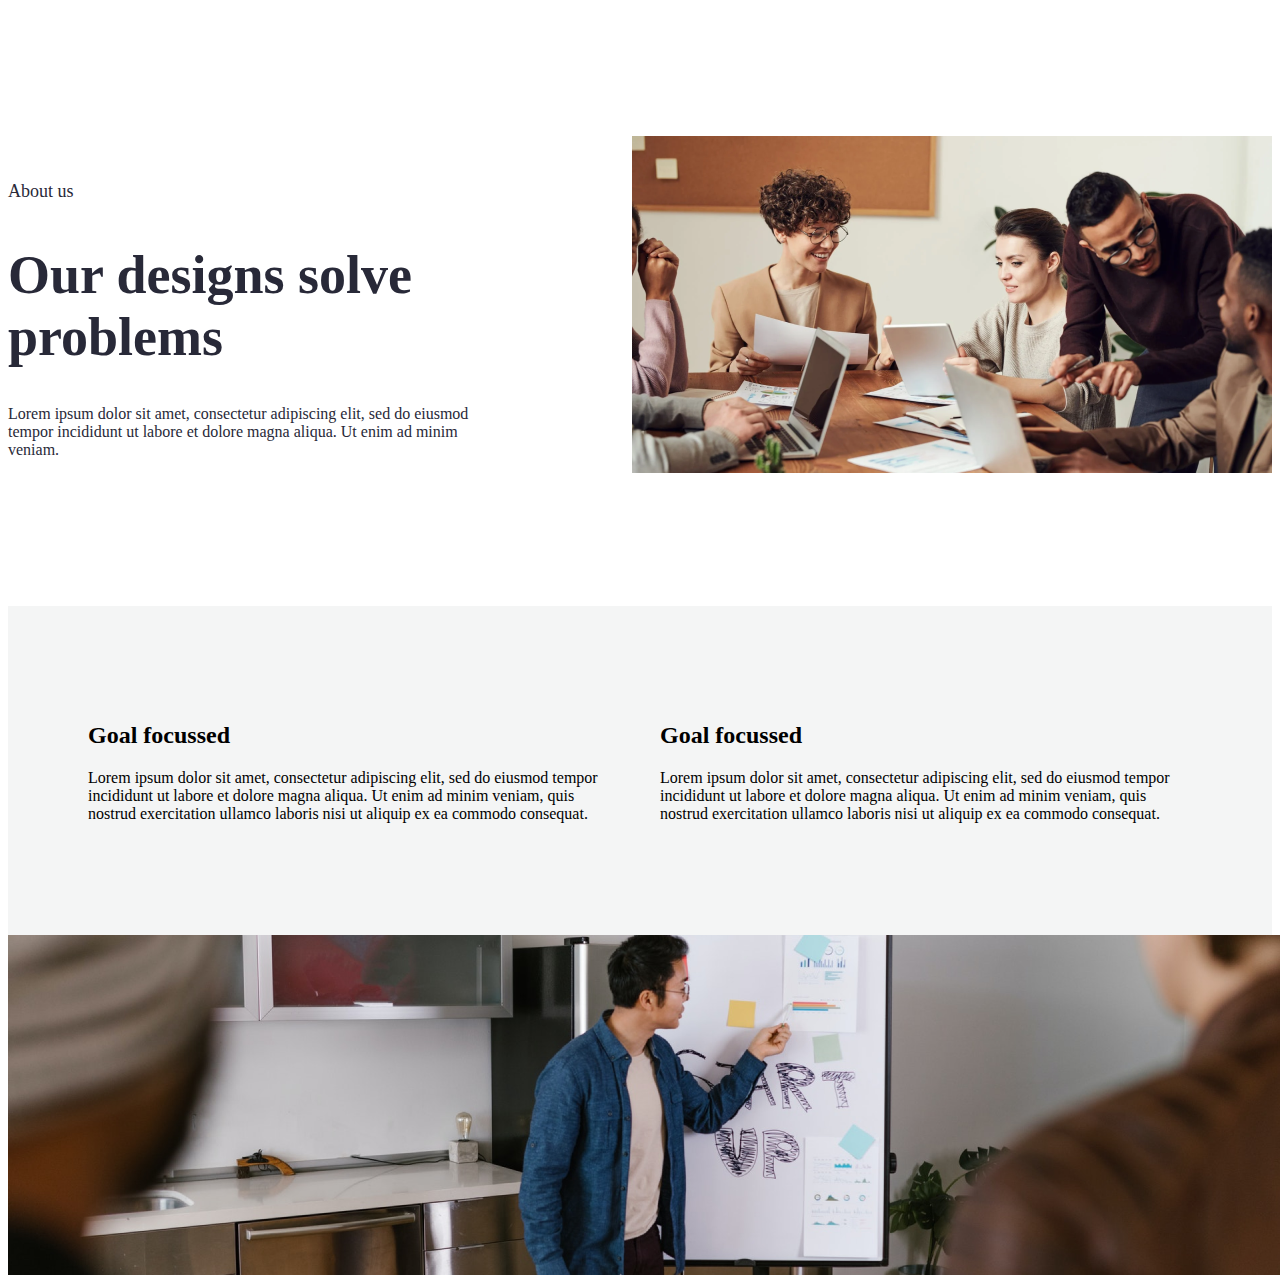
==== about.html @ 91100d7e "aa" ====
<!doctype html>
<html lang="en">
  <head>
    <meta charset="utf-8">
    <meta name="viewport" content="width=device-width, initial-scale=1">
    <title>Bootstrap demo</title>
    <link rel="stylesheet" href="css/about-as.min.css">
    <link href="https://cdn.jsdelivr.net/npm/bootstrap@5.3.0/dist/css/bootstrap.min.css" rel="stylesheet" integrity="sha384-9ndCyUaIbzAi2FUVXJi0CjmCapSmO7SnpJef0486qhLnuZ2cdeRhO02iuK6FUUVM" crossorigin="anonymous">
 </head>
  <body>
    
    <section class="solve">
      <div class="container-sm">
        <div class="solve__hed">
          <div class="solve__hed-titule">
            <h6>About us</h6>
            <h1>Our designs solve problems</h1>
            <p>Lorem ipsum dolor sit amet, consectetur adipiscing elit, sed do eiusmod tempor incididunt ut labore et dolore magna aliqua. Ut enim ad minim veniam.</p>
          </div>
          <div class="solve__hed-img" >
            <img src="img/about-us1.png" alt="">
          </div>
        </div>
        <div class="focussed1">
            <div class="focussed" >
              <div>
              <h2>Goal focussed</h2>
              <p>Lorem ipsum dolor sit amet, consectetur adipiscing elit, sed do eiusmod tempor incididunt ut labore et dolore magna aliqua. Ut enim ad minim veniam, quis nostrud exercitation ullamco laboris nisi ut aliquip ex ea commodo consequat.</p>
            </div>
            <div>
              <h2>Goal focussed</h2>
              <p>Lorem ipsum dolor sit amet, consectetur adipiscing elit, sed do eiusmod tempor incididunt ut labore et dolore magna aliqua. Ut enim ad minim veniam, quis nostrud exercitation ullamco laboris nisi ut aliquip ex ea commodo consequat.</p>
            </div>
           
          </div>
           <img src="img/about-as2.png" alt="1">
         </div>
      </div>
    </section>




   <script src="https://cdn.jsdelivr.net/npm/bootstrap@5.3.0/dist/js/bootstrap.bundle.min.js" integrity="sha384-geWF76RCwLtnZ8qwWowPQNguL3RmwHVBC9FhGdlKrxdiJJigb/j/68SIy3Te4Bkz" crossorigin="anonymous"></script>
  </body>
 </html>
---- css/about-as.min.css ----
.solve{padding-top:128px}.solve .solve__hed{display:flex;justify-content:center;gap:48px;align-items:center}.solve .solve__hed .solve__hed-titule h6{color:#282938;font-size:18px;font-style:normal;font-weight:500}.solve .solve__hed .solve__hed-titule h1{margin-top:8;color:#282938;font-size:54px;font-style:normal;font-weight:600}.solve .solve__hed .solve__hed-titule p{margin-top:32px;width:484px;color:#282938;font-size:16px;font-style:normal;font-weight:400}.solve .focussed{padding:96px 80px;background-color:#f4f5f5;margin-top:128px;gap:40px;display:flex}
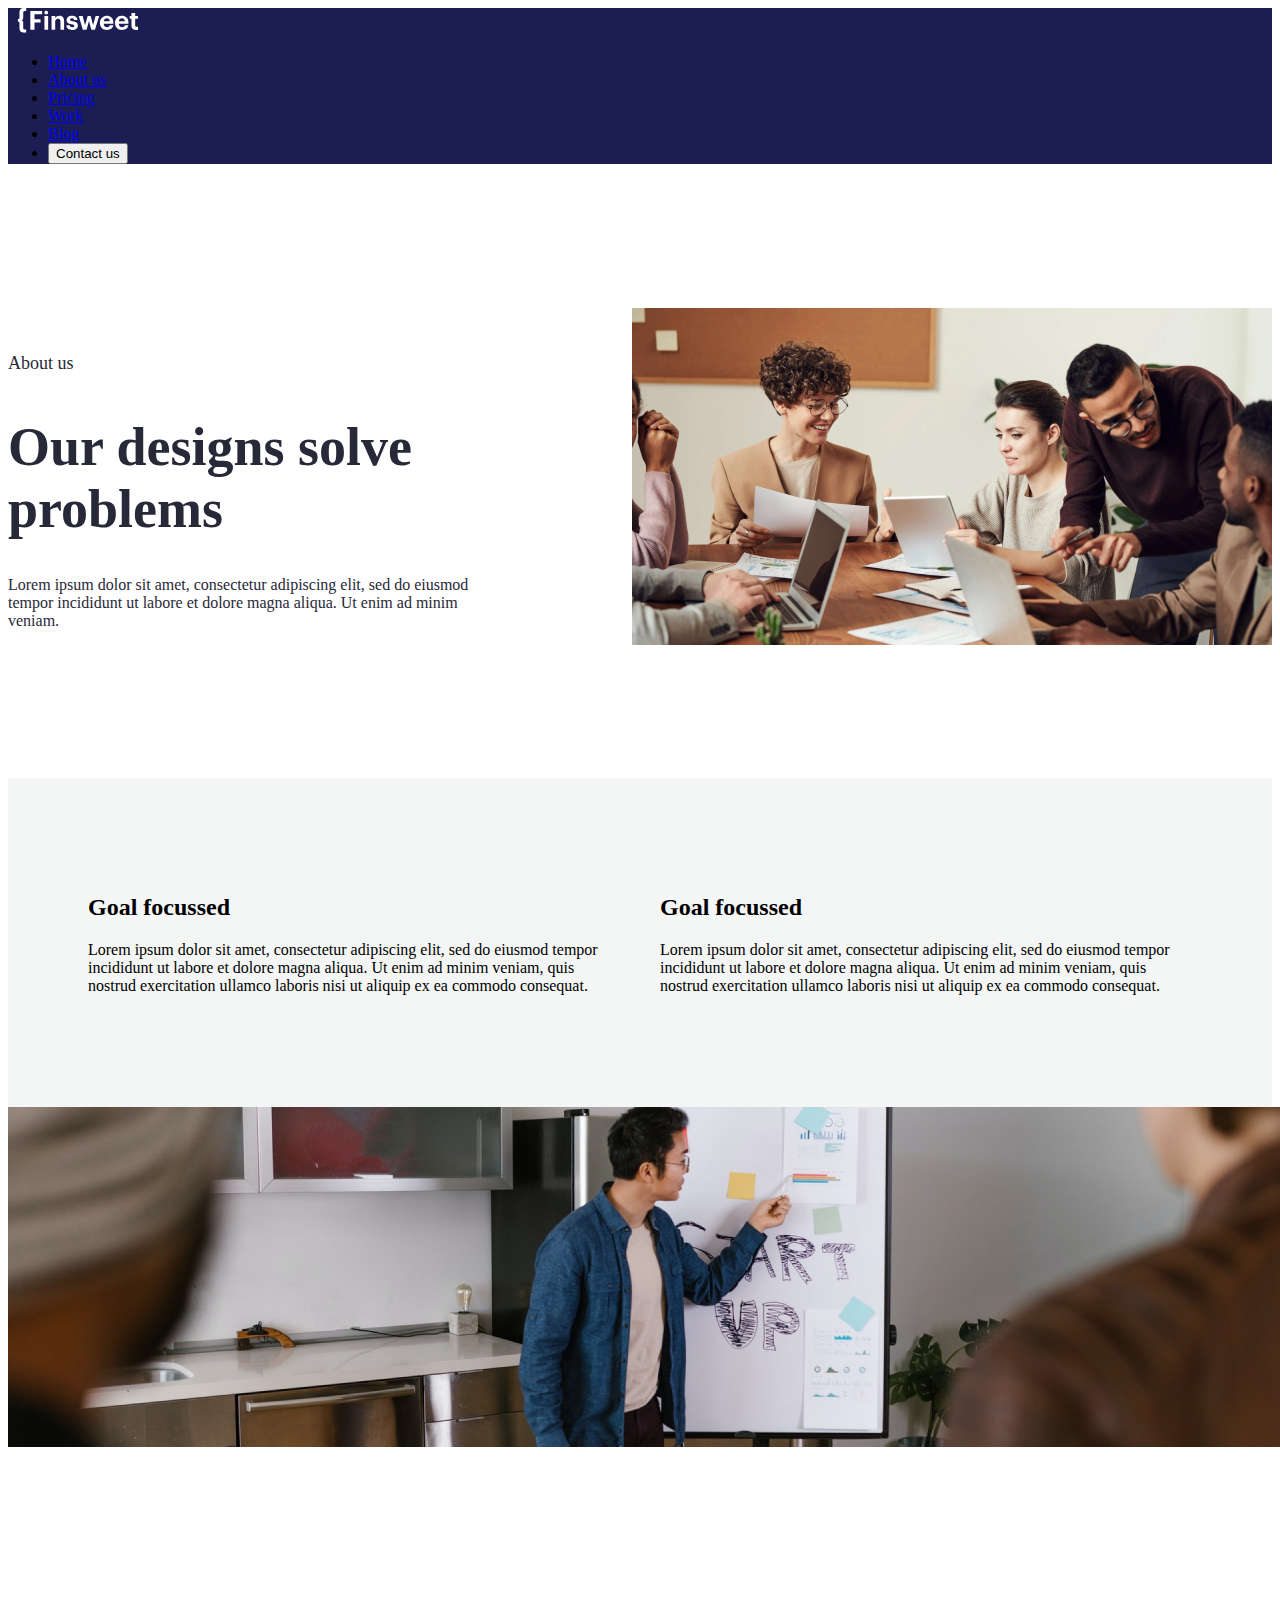
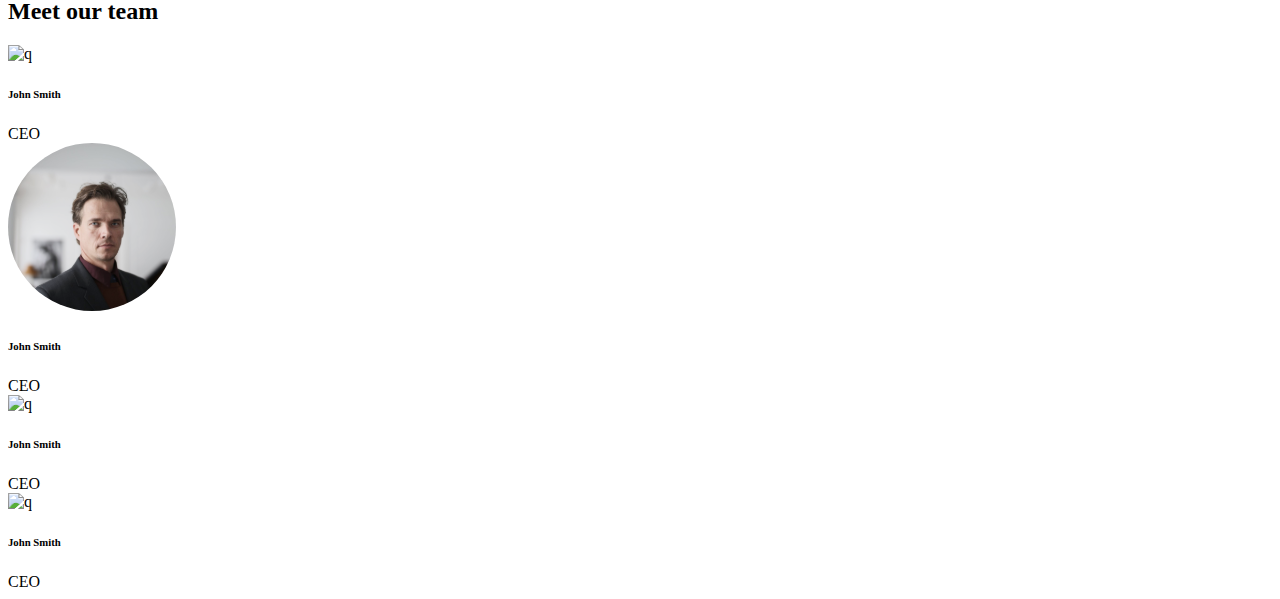
==== commit 539cf4c0: "…" ====
--- a/about.html
+++ b/about.html
@@ -4,13 +4,42 @@
     <meta charset="utf-8">
     <meta name="viewport" content="width=device-width, initial-scale=1">
     <title>Bootstrap demo</title>
+    <link rel="stylesheet" href="css/home.min.css">
     <link rel="stylesheet" href="css/about-as.min.css">
     <link href="https://cdn.jsdelivr.net/npm/bootstrap@5.3.0/dist/css/bootstrap.min.css" rel="stylesheet" integrity="sha384-9ndCyUaIbzAi2FUVXJi0CjmCapSmO7SnpJef0486qhLnuZ2cdeRhO02iuK6FUUVM" crossorigin="anonymous">
  </head>
   <body>
-    
+    <header class="heder">
+      <nav class="navbar navbar-light nav-aa">
+        <div class="container-fluid">
+          <a class="navbar-brand" href="#">
+            <img src="img/Logo.svg" alt="a" width="140" height="24.71" class="d-inline-block align-text-top">
+          </a>
+          <ul class="nav justify-content-end">
+            <li class="nav-item">
+                <a class="nav-link active" aria-current="page" href="about.html">Home</a>
+              </li>
+              <li class="nav-item">
+                <a class="nav-link active" aria-current="page" href="#">About us</a>
+              </li>
+            <li class="nav-item">
+              <a class="nav-link active" aria-current="page" href="#">Pricing</a>
+            </li>
+            <li class="nav-item">
+              <a class="nav-link" href="#">Work</a>
+            </li>
+            <li class="nav-item">
+              <a class="nav-link" href="#">Blog</a>
+            </li>
+            <li class="nav-item">
+              <button class="">Contact us</button>
+            </li>
+          </ul>
+        </div>
+      </nav>
+    </header>
     <section class="solve">
-      <div class="container-sm">
+      <div class="container">
         <div class="solve__hed">
           <div class="solve__hed-titule">
             <h6>About us</h6>
@@ -37,6 +66,33 @@
          </div>
       </div>
     </section>
+    <section class="meet-our-team">
+      <div class="container-fluid">
+        <div class="meet-our-team__titule text-center">
+          <h2>Meet our team</h2>
+        </div>
+        <div class="box-card">
+          <div class="card">
+            <img src="img/man-in-white-shirt-wearing-blue-bucket-hat-6626874.png" alt="q">
+            <h6>John Smith</h6>
+            <span>CEO</span>
+          </div>
+          <div class="card">
+            <img src="img/odam1.svg" alt="q">
+            <h6>John Smith</h6>
+            <span>CEO</span>
+          </div> <div class="card">
+            <img src="img/odam1.png" alt="q">
+            <h6>John Smith</h6>
+            <span>CEO</span>
+          </div> <div class="card">
+            <img src="img/odam1.png" alt="q">
+            <h6>John Smith</h6>
+            <span>CEO</span>
+          </div>
+        </div>
+      </div>
+    </section>
 
 
 
--- a/css/home.min.css
+++ b/css/home.min.css
@@ -0,0 +1 @@
+.heder{background-color:#1c1e53}.heder .nav_bar{display:none}@media(max-width: 900px){.heder .nav_bar .nav_bar{display:block}}.building{padding-top:120px;padding-bottom:50px;background-color:#1c1e53}.building .building__container-lg{display:flex;gap:10px}.building .building__text{color:#fff}.building .building__text h1{font-size:54px;font-style:normal;font-weight:600}.building .building__text button{background-color:rgba(0,0,0,0);border:none;color:#fff}.building .building__text .btn{color:#000;border-radius:41px;background:#fcd980;padding:16px 26px}.building .building__img img{width:700px}.solves{padding-top:128px;padding-bottom:128px;background-color:#f4f6fc}.solves .solves__titule h2{color:#282938;font-family:Poppins;font-size:48px;font-style:normal;font-weight:600}.solves__cart{margin-top:45px;display:grid;grid-template-columns:1fr 1fr 1fr;justify-content:center}.projeckt{padding-top:60px;padding-bottom:128px}.projeckt__titule{display:flex;justify-content:space-between;align-items:center}.projeckt__titule h2{font-size:48px;color:#282938}.projeckt__titule a{text-decoration:none;color:#282938;font-size:16px}.projeckt__img{margin-top:70px;display:flex;justify-content:center;gap:45px}.projeckt__img .card-img{display:grid;grid-template-rows:1fr;gap:24px}.clients{padding-top:128px;margin-bottom:128px}.clients .clients__container-sm{gap:110px;display:flex;justify-content:center}.clients .clients__container-sm .clients__right{width:327px;color:#282938;font-style:normal;font-weight:600}.clients .clients__container-sm .clients__left p{font-size:32px;color:#282938}.clients .clients__container-sm .clients__left .leftdiv{display:flex;justify-content:flex-start;align-items:center}--- a/css/about-as.min.css
+++ b/css/about-as.min.css
@@ -1 +1 @@
-.solve{padding-top:128px}.solve .solve__hed{display:flex;justify-content:center;gap:48px;align-items:center}.solve .solve__hed .solve__hed-titule h6{color:#282938;font-size:18px;font-style:normal;font-weight:500}.solve .solve__hed .solve__hed-titule h1{margin-top:8;color:#282938;font-size:54px;font-style:normal;font-weight:600}.solve .solve__hed .solve__hed-titule p{margin-top:32px;width:484px;color:#282938;font-size:16px;font-style:normal;font-weight:400}.solve .focussed{padding:96px 80px;background-color:#f4f5f5;margin-top:128px;gap:40px;display:flex}+.solve{padding-top:128px;padding-bottom:128px}.solve .solve__hed{display:flex;justify-content:center;gap:48px;align-items:center}.solve .solve__hed .solve__hed-titule h6{color:#282938;font-size:18px;font-style:normal;font-weight:500}.solve .solve__hed .solve__hed-titule h1{margin-top:8;color:#282938;font-size:54px;font-style:normal;font-weight:600}.solve .solve__hed .solve__hed-titule p{margin-top:32px;width:484px;color:#282938;font-size:16px;font-style:normal;font-weight:400}.solve .focussed{padding:96px 80px;background-color:#f4f5f5;margin-top:128px;gap:40px;display:flex}.meet-our-team .box-card .caerd img{background:url(mountain.jpg);background-repeat:no-repeat;background-size:cover}